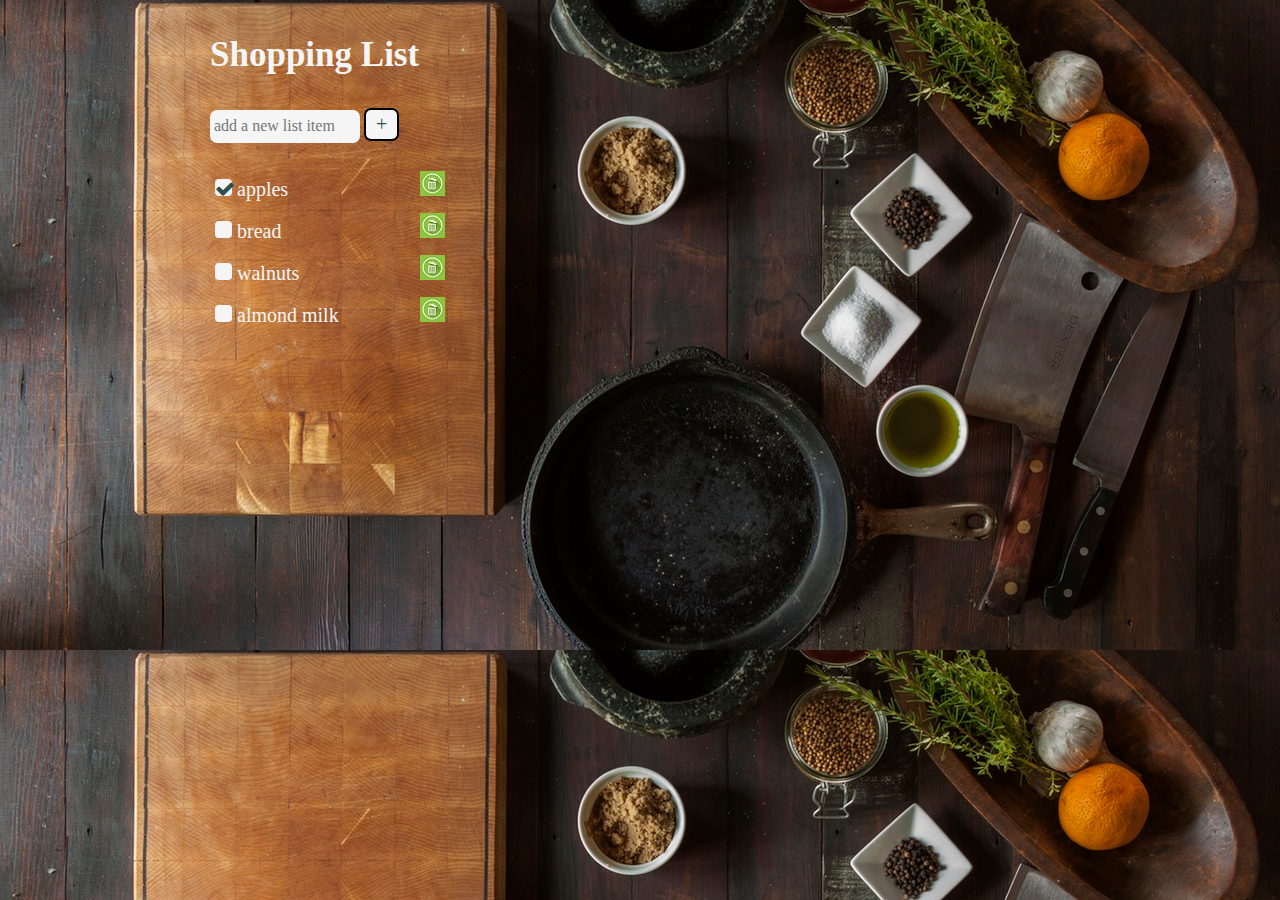
==== Index.html @ b2d06fa8 "Final jQuery - interactive" ====
<!Doctype>

<html>

<head>

    <meta charset="UTF-8">

    <title>Shopping list</title>

    <link rel="stylesheet" href="css/font-awesome.css">
    <link rel="stylesheet" href="normalize.css">
    <link rel="stylesheet" href="shopping-list.css">


    <script src="https://code.jquery.com/jquery-2.2.2.min.js"></script>
    <script src="shopping-list.js"></script>



</head>

<body>

    <div id="input">

        <h1>Shopping List</h1>

        <input id="add-items" type="text" value maxlenght='20' placeholder="add a new list item" />
        <button id="submit">+</button>

        <ul id="list">
            <li class="items">
                <div class="checkbox ticked"></div>
                <span>apples</span>
                <img class="delete-box" src="trash-can-web-icon_small.jpg">

            </li>

            <li class="items">
                <div class="checkbox"></div>
                <span>bread</span>
                <img class="delete-box" src="trash-can-web-icon_small.jpg">

            </li>

            <li class="items">
                <div class="checkbox"></div>
                <span>walnuts</span>
                <img class="delete-box" src="trash-can-web-icon_small.jpg">

            </li>

            <li class="items">
                <div class="checkbox"></div>
                <span>almond milk</span>
                <img class="delete-box" src="trash-can-web-icon_small.jpg">
            </li>

        </ul>

    </div>

</body>

</html>
---- shopping-list.css ----
body {
    background-color: whitesmoke;
    background-image: url('shopping-list-image.jpg');
    font-family: cursive;
}

h1 {
    margin-left: 210px;
    margin-top: 35px;
    color: whitesmoke;
    font-size: 35px;
}

#add-items {
    margin-left: 210px;
    background: whitesmoke;
    border-radius: 7px;
    border-width: 2px;
    border-style: double;
    border-color: whitesmoke;
    height: 33px;
    width: 150px;
    color: darkslategray;
}

#submit {
    Background-color: whitesmoke;
    border-width: 2px;
    border-style: double;
    border-radius: 7px;
    font-size: 20px;
    color: darkslategray;
    height: 33px;
    padding: 0 10px;
    margin-top: 10px;
    box-sizing: border-box;
    margin-right: 20px;
}

#list {
    list-style: none;
    text-align: left;
    padding-left: 215px;
}

#list .items {
    font-size: 20px;
    color: whitesmoke;
}

.checkbox {
    /*float: left;*/
    display: inline-block;
    background-color: whitesmoke;
    border-width: 1px;
    border-radius: 4px;
    margin-top: 20px;
    height: 17px;
    width: 17px;
}

.ticked:before {
    font-family: FontAwesome;
    content: "\f00c";
    color: darkslategray;
    /*content: "✓";*/
}


/*background-color: red;*/

.delete-box {
    /*display: inline;*/
    position: absolute;
    left: 420;
    padding-top: 12px;
}
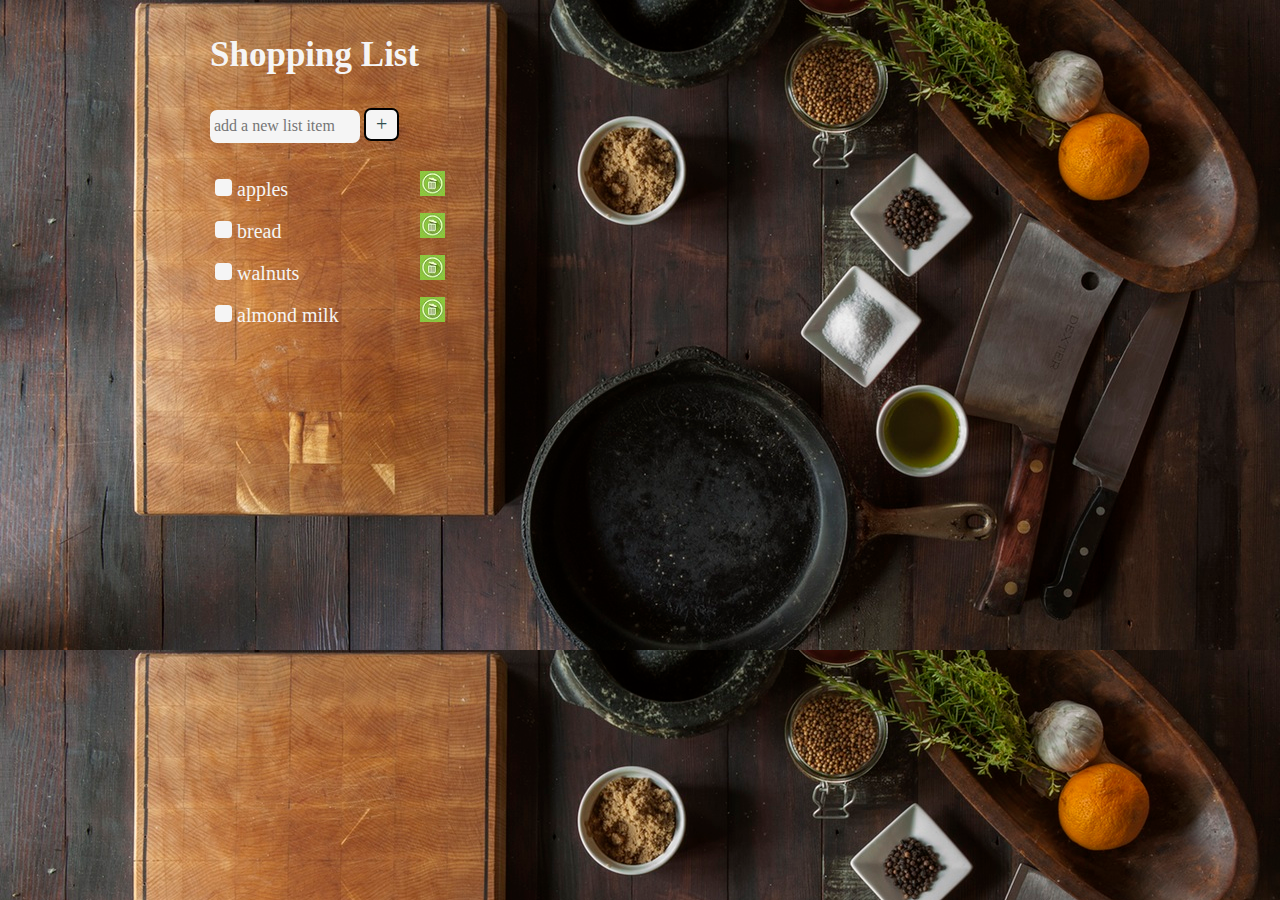
==== commit b40462f7: "Shopping List-Final Commit" ====
--- a/Index.html
+++ b/Index.html
@@ -31,7 +31,7 @@
 
         <ul id="list">
             <li class="items">
-                <div class="checkbox ticked"></div>
+                <div class="checkbox"></div>
                 <span>apples</span>
                 <img class="delete-box" src="trash-can-web-icon_small.jpg">
 
